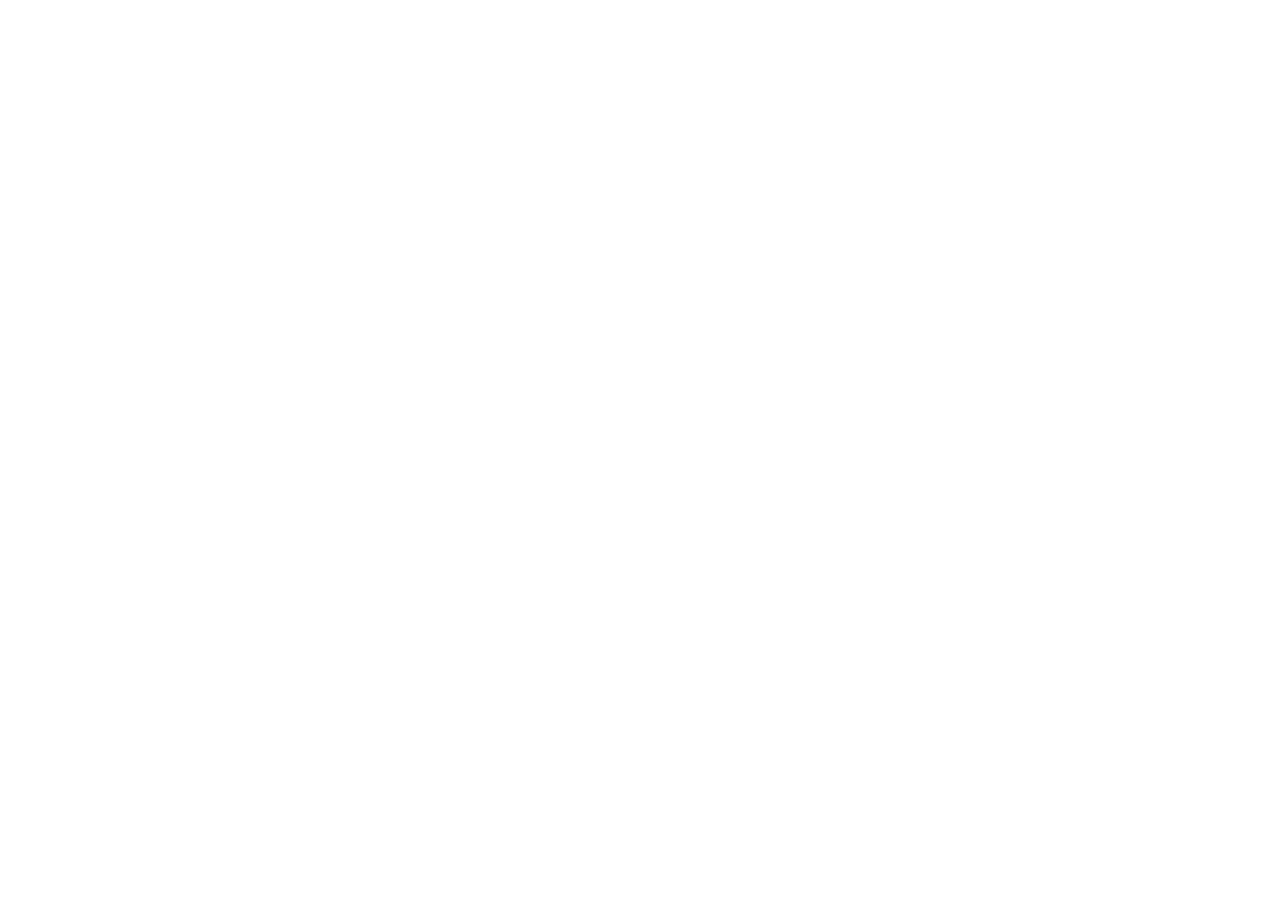
==== blog.html @ c59e4b24 "subiendo danza arte" ====
<!DOCTYPE html>
<html>
<head>
	<meta charset="UTF-8">
	<title>Escuela de Danza</title>
	<link rel='stylesheet' type='text/css' href='http://fonts.googleapis.com/css?family=Montserrat:400,700'>
	<link rel="stylesheet" type="text/css" href="css/grid-system.css">
	<link rel="stylesheet" type="text/css" href="css/utilities.css">
	<link rel="stylesheet" type="text/css" href="css/common.css">
	<link rel="stylesheet" type="text/css" href="css/blog.css">
</head>
<body>
	<!-- Inserta tu código aqui -->
</body>
</html>
---- css/utilities.css ----
/*Global*/
*{
	font-family: "Latolight";
}

@font-face{
	font-family: LatoHeavy;
	src: url(../fonts/LatoHeavy.ttf);
}
@font-face{
	font-family:Latolight ;
	src: url(../fonts/Latolight.ttf);
}
@font-face{
	font-family: DolceVita;
	src: url(../fonts/DolceVita.ttf);
}
@font-face{
	font-family: Neoteric-Bold;
	src: url(../fonts/Neoteric-Bold.ttf);
}

/* Shortcuts */

.pd-0{
	padding: 0;
}
.pt-5{
	padding-top: 5%;
}
.pb-5{
	padding-bottom: 5%;
}
.mg-0{
	margin: 0;
}
.w-100{
	width: 100%;
}
.lh{
	line-height: 1.5;
}
.text-center{
	text-align: center;
}
.text-left{
	text-align: left;
}
.text-white{
	color: white;
}
.text-gray{
	color: rgb(83, 88, 95);
}
.text-blue{
 color: #192951;
}
.a-none-decoration{
	text-decoration: none;
}
.bg-gray{
	background-color: rgb(244, 244, 244);
}
.bg-img-block{
	background-size: cover;
	background-repeat: no-repeat;
	background-position: center;
}
---- css/common.css ----
*{
margin: 0;
padding: 0;
}

.container{
	background-color: ;
}


nav{
	margin: 2%;
}

header li{
	list-style: none;
	display: inline-block;
}

header a{
text-decoration: none;
color: gray;
margin: 30%;
}
---- css/blog.css ----
/* Inserta tu codigo aqui */
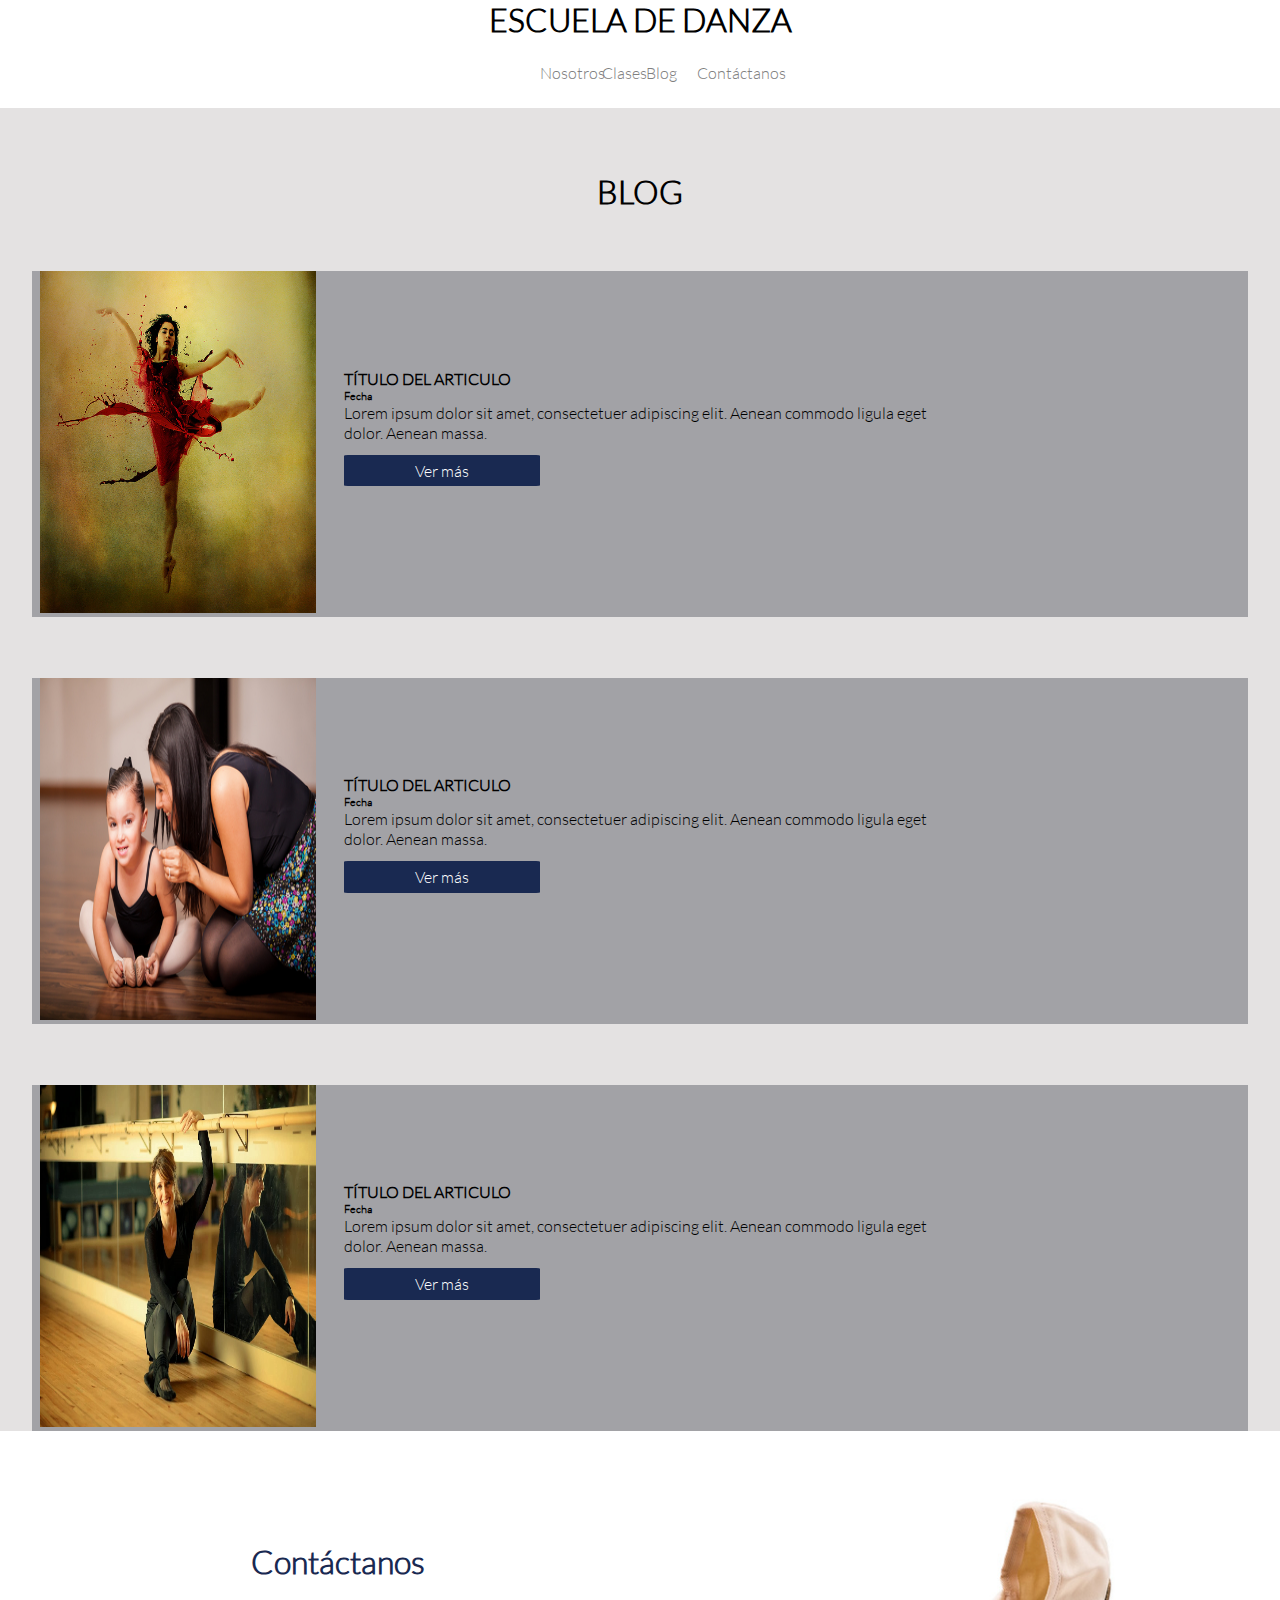
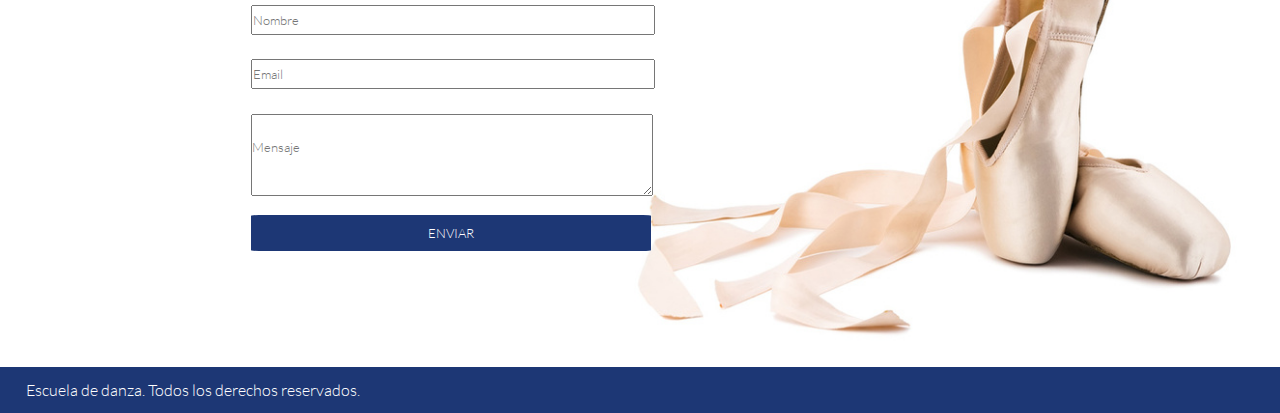
==== commit 9824a494: "terminando detalles" ====
--- a/blog.html
+++ b/blog.html
@@ -4,12 +4,106 @@
 	<meta charset="UTF-8">
 	<title>Escuela de Danza</title>
 	<link rel='stylesheet' type='text/css' href='http://fonts.googleapis.com/css?family=Montserrat:400,700'>
-	<link rel="stylesheet" type="text/css" href="css/grid-system.css">
+	<link rel="stylesheet" type="text/css" href="css/flexboxgrid.css">
 	<link rel="stylesheet" type="text/css" href="css/utilities.css">
 	<link rel="stylesheet" type="text/css" href="css/common.css">
 	<link rel="stylesheet" type="text/css" href="css/blog.css">
 </head>
 <body>
-	<!-- Inserta tu código aqui -->
+<!-- -----------------------------------------------ACA COMIENZA EL HEADER -->
+	<header>									
+		<div class="container">
+			<div class="row  center-xs">
+				<div class="col-xs-12">
+					<h1>ESCUELA DE DANZA</h1>
+				</div>	
+			</div>
+			<div class="row center-xs">
+				<div class="col-xs-12">
+					<nav>
+						<ul>
+							<li><a href="nosotros.html">Nosotros</a></li>
+							<li><a href="clases.html">Clases</a></li>
+							<li><a href="blog.html">Blog</a></li>
+							<li><a href="#">Contáctanos</a></li>
+						</ul>
+					</nav>
+				</div>	
+			</div>
+		</div>
+	</header>
+	<!-- --------------------------------------------------ACA COMIENZA SECCION BLOG-->
+	<section class="blog">
+		<div class="container">
+			<div class="row center-xs">
+				<div-col-xs-12>
+					<h1>BLOG</h1>
+				</div-col-xs-12>
+			</div>
+			<div class="row publicacion">
+				<div class="col-xs-3">
+					<img src="img/blog1.jpg">
+				</div>
+				<div class="col-xs-6 post">
+					<h4>TÍTULO DEL ARTICULO</h4>
+					<h6>Fecha</h6>
+					<p>Lorem ipsum dolor sit amet, consectetuer adipiscing elit. Aenean commodo ligula eget dolor. Aenean massa. </p>
+					<a href="#">Ver más</a>
+				</div>
+			</div>
+			<div class="row publicacion">
+				<div class="col-xs-3">
+					<img src="img/profesor_5.jpg">
+				</div>
+				<div class="col-xs-6 post">
+					<h4>TÍTULO DEL ARTICULO</h4>
+					<h6>Fecha</h6>
+					<p>Lorem ipsum dolor sit amet, consectetuer adipiscing elit. Aenean commodo ligula eget dolor. Aenean massa. </p>
+					<a href="#">Ver más</a>
+				</div>
+			</div>
+				<div class="row publicacion">
+				<div class="col-xs-3">
+					<img src="img/instructor_1.jpg">
+				</div>
+				<div class="col-xs-6 post">
+					<h4>TÍTULO DEL ARTICULO</h4>
+					<h6>Fecha</h6>
+					<p>Lorem ipsum dolor sit amet, consectetuer adipiscing elit. Aenean commodo ligula eget dolor. Aenean massa. </p>
+					<a href="#">Ver más</a>
+				</div>
+			</div>
+		</div>
+	</section>
+	<!-- --------------------------------------------------------ACA COMIENZA SECCION CONTACTO-->
+	<section class="contacto">								
+		<div class="container">
+			<div class="row contactenos col-xs-offset-2">
+				<div class="col-xs-6 form">
+					<h1>Contáctanos</h1>
+					<form class="campos">
+						<p><input name="name" type="text"  placeholder="Nombre" id="nombre"/></p>
+						
+						<p><input name="email" type="text"  placeholder="Email"/></p>
+						
+						<p><textarea name="text" placeholder="Mensaje"></textarea></p>
+						
+						<input type="submit" value="ENVIAR" id="btn-enviar"/>
+						</div>
+					</form>
+				</div>
+			</div>
+		</div>
+	</section>
+	<!-- ------------------------------------------------------ACA COMIENZA EL FOOTER-->
+	<footer>												
+		<div class="row start-xs">
+			<div class="col-xs-12">
+			<p>Escuela de danza. Todos los derechos reservados.</p>
+				
+			</div>
+		</div>
+	</footer>
+
 </body>
 </html>--- a/css/flexboxgrid.css
+++ b/css/flexboxgrid.css
@@ -0,0 +1,960 @@
+.container-fluid,
+.container {
+  margin-right: auto;
+  margin-left: auto;
+}
+
+.container-fluid {
+  padding-right: 3rem;
+  padding-left: 3rem;
+}
+
+.row {
+  box-sizing: border-box;
+  display: -webkit-box;
+  display: -ms-flexbox;
+  display: flex;
+  -webkit-box-flex: 0;
+  -ms-flex: 0 1 auto;
+  flex: 0 1 auto;
+  -webkit-box-orient: horizontal;
+  -webkit-box-direction: normal;
+  -ms-flex-direction: row;
+  flex-direction: row;
+  -ms-flex-wrap: wrap;
+  flex-wrap: wrap;
+  margin-right: -0.5rem;
+  margin-left: -0.5rem;
+}
+
+.row.reverse {
+  -webkit-box-orient: horizontal;
+  -webkit-box-direction: reverse;
+  -ms-flex-direction: row-reverse;
+  flex-direction: row-reverse;
+}
+
+.col.reverse {
+  -webkit-box-orient: vertical;
+  -webkit-box-direction: reverse;
+  -ms-flex-direction: column-reverse;
+  flex-direction: column-reverse;
+}
+
+.col-xs,
+.col-xs-1,
+.col-xs-2,
+.col-xs-3,
+.col-xs-4,
+.col-xs-5,
+.col-xs-6,
+.col-xs-7,
+.col-xs-8,
+.col-xs-9,
+.col-xs-10,
+.col-xs-11,
+.col-xs-12,
+.col-xs-offset-0,
+.col-xs-offset-1,
+.col-xs-offset-2,
+.col-xs-offset-3,
+.col-xs-offset-4,
+.col-xs-offset-5,
+.col-xs-offset-6,
+.col-xs-offset-7,
+.col-xs-offset-8,
+.col-xs-offset-9,
+.col-xs-offset-10,
+.col-xs-offset-11,
+.col-xs-offset-12 {
+  box-sizing: border-box;
+  -webkit-box-flex: 0;
+  -ms-flex: 0 0 auto;
+  flex: 0 0 auto;
+  padding-right: 0.5rem;
+  padding-left: 0.5rem;
+}
+
+.col-xs {
+  -webkit-box-flex: 1;
+  -ms-flex-positive: 1;
+  flex-grow: 1;
+  -ms-flex-preferred-size: 0;
+  flex-basis: 0;
+  max-width: 100%;
+}
+
+.col-xs-1 {
+  -ms-flex-preferred-size: 8.33333333%;
+  flex-basis: 8.33333333%;
+  max-width: 8.33333333%;
+}
+
+.col-xs-2 {
+  -ms-flex-preferred-size: 16.66666667%;
+  flex-basis: 16.66666667%;
+  max-width: 16.66666667%;
+}
+
+.col-xs-3 {
+  -ms-flex-preferred-size: 25%;
+  flex-basis: 25%;
+  max-width: 25%;
+}
+
+.col-xs-4 {
+  -ms-flex-preferred-size: 33.33333333%;
+  flex-basis: 33.33333333%;
+  max-width: 33.33333333%;
+}
+
+.col-xs-5 {
+  -ms-flex-preferred-size: 41.66666667%;
+  flex-basis: 41.66666667%;
+  max-width: 41.66666667%;
+}
+
+.col-xs-6 {
+  -ms-flex-preferred-size: 50%;
+  flex-basis: 50%;
+  max-width: 50%;
+}
+
+.col-xs-7 {
+  -ms-flex-preferred-size: 58.33333333%;
+  flex-basis: 58.33333333%;
+  max-width: 58.33333333%;
+}
+
+.col-xs-8 {
+  -ms-flex-preferred-size: 66.66666667%;
+  flex-basis: 66.66666667%;
+  max-width: 66.66666667%;
+}
+
+.col-xs-9 {
+  -ms-flex-preferred-size: 75%;
+  flex-basis: 75%;
+  max-width: 75%;
+}
+
+.col-xs-10 {
+  -ms-flex-preferred-size: 83.33333333%;
+  flex-basis: 83.33333333%;
+  max-width: 83.33333333%;
+}
+
+.col-xs-11 {
+  -ms-flex-preferred-size: 91.66666667%;
+  flex-basis: 91.66666667%;
+  max-width: 91.66666667%;
+}
+
+.col-xs-12 {
+  -ms-flex-preferred-size: 100%;
+  flex-basis: 100%;
+  max-width: 100%;
+}
+
+.col-xs-offset-0 {
+  margin-left: 0;
+}
+
+.col-xs-offset-1 {
+  margin-left: 8.33333333%;
+}
+
+.col-xs-offset-2 {
+  margin-left: 16.66666667%;
+}
+
+.col-xs-offset-3 {
+  margin-left: 25%;
+}
+
+.col-xs-offset-4 {
+  margin-left: 33.33333333%;
+}
+
+.col-xs-offset-5 {
+  margin-left: 41.66666667%;
+}
+
+.col-xs-offset-6 {
+  margin-left: 50%;
+}
+
+.col-xs-offset-7 {
+  margin-left: 58.33333333%;
+}
+
+.col-xs-offset-8 {
+  margin-left: 66.66666667%;
+}
+
+.col-xs-offset-9 {
+  margin-left: 75%;
+}
+
+.col-xs-offset-10 {
+  margin-left: 83.33333333%;
+}
+
+.col-xs-offset-11 {
+  margin-left: 91.66666667%;
+}
+
+.start-xs {
+  -webkit-box-pack: start;
+  -ms-flex-pack: start;
+  justify-content: flex-start;
+  text-align: start;
+}
+
+.center-xs {
+  -webkit-box-pack: center;
+  -ms-flex-pack: center;
+  justify-content: center;
+  text-align: center;
+}
+
+.end-xs {
+  -webkit-box-pack: end;
+  -ms-flex-pack: end;
+  justify-content: flex-end;
+  text-align: end;
+}
+
+.top-xs {
+  -webkit-box-align: start;
+  -ms-flex-align: start;
+  align-items: flex-start;
+}
+
+.middle-xs {
+  -webkit-box-align: center;
+  -ms-flex-align: center;
+  align-items: center;
+}
+
+.bottom-xs {
+  -webkit-box-align: end;
+  -ms-flex-align: end;
+  align-items: flex-end;
+}
+
+.around-xs {
+  -ms-flex-pack: distribute;
+  justify-content: space-around;
+}
+
+.between-xs {
+  -webkit-box-pack: justify;
+  -ms-flex-pack: justify;
+  justify-content: space-between;
+}
+
+.first-xs {
+  -webkit-box-ordinal-group: 0;
+  -ms-flex-order: -1;
+  order: -1;
+}
+
+.last-xs {
+  -webkit-box-ordinal-group: 2;
+  -ms-flex-order: 1;
+  order: 1;
+}
+
+@media only screen and (min-width: 48em) {
+  .container {
+    width: 49rem;
+  }
+
+  .col-sm,
+  .col-sm-1,
+  .col-sm-2,
+  .col-sm-3,
+  .col-sm-4,
+  .col-sm-5,
+  .col-sm-6,
+  .col-sm-7,
+  .col-sm-8,
+  .col-sm-9,
+  .col-sm-10,
+  .col-sm-11,
+  .col-sm-12,
+  .col-sm-offset-0,
+  .col-sm-offset-1,
+  .col-sm-offset-2,
+  .col-sm-offset-3,
+  .col-sm-offset-4,
+  .col-sm-offset-5,
+  .col-sm-offset-6,
+  .col-sm-offset-7,
+  .col-sm-offset-8,
+  .col-sm-offset-9,
+  .col-sm-offset-10,
+  .col-sm-offset-11,
+  .col-sm-offset-12 {
+    box-sizing: border-box;
+    -webkit-box-flex: 0;
+    -ms-flex: 0 0 auto;
+    flex: 0 0 auto;
+    padding-right: 0.5rem;
+    padding-left: 0.5rem;
+  }
+
+  .col-sm {
+    -webkit-box-flex: 1;
+    -ms-flex-positive: 1;
+    flex-grow: 1;
+    -ms-flex-preferred-size: 0;
+    flex-basis: 0;
+    max-width: 100%;
+  }
+
+  .col-sm-1 {
+    -ms-flex-preferred-size: 8.33333333%;
+    flex-basis: 8.33333333%;
+    max-width: 8.33333333%;
+  }
+
+  .col-sm-2 {
+    -ms-flex-preferred-size: 16.66666667%;
+    flex-basis: 16.66666667%;
+    max-width: 16.66666667%;
+  }
+
+  .col-sm-3 {
+    -ms-flex-preferred-size: 25%;
+    flex-basis: 25%;
+    max-width: 25%;
+  }
+
+  .col-sm-4 {
+    -ms-flex-preferred-size: 33.33333333%;
+    flex-basis: 33.33333333%;
+    max-width: 33.33333333%;
+  }
+
+  .col-sm-5 {
+    -ms-flex-preferred-size: 41.66666667%;
+    flex-basis: 41.66666667%;
+    max-width: 41.66666667%;
+  }
+
+  .col-sm-6 {
+    -ms-flex-preferred-size: 50%;
+    flex-basis: 50%;
+    max-width: 50%;
+  }
+
+  .col-sm-7 {
+    -ms-flex-preferred-size: 58.33333333%;
+    flex-basis: 58.33333333%;
+    max-width: 58.33333333%;
+  }
+
+  .col-sm-8 {
+    -ms-flex-preferred-size: 66.66666667%;
+    flex-basis: 66.66666667%;
+    max-width: 66.66666667%;
+  }
+
+  .col-sm-9 {
+    -ms-flex-preferred-size: 75%;
+    flex-basis: 75%;
+    max-width: 75%;
+  }
+
+  .col-sm-10 {
+    -ms-flex-preferred-size: 83.33333333%;
+    flex-basis: 83.33333333%;
+    max-width: 83.33333333%;
+  }
+
+  .col-sm-11 {
+    -ms-flex-preferred-size: 91.66666667%;
+    flex-basis: 91.66666667%;
+    max-width: 91.66666667%;
+  }
+
+  .col-sm-12 {
+    -ms-flex-preferred-size: 100%;
+    flex-basis: 100%;
+    max-width: 100%;
+  }
+
+  .col-sm-offset-0 {
+    margin-left: 0;
+  }
+
+  .col-sm-offset-1 {
+    margin-left: 8.33333333%;
+  }
+
+  .col-sm-offset-2 {
+    margin-left: 16.66666667%;
+  }
+
+  .col-sm-offset-3 {
+    margin-left: 25%;
+  }
+
+  .col-sm-offset-4 {
+    margin-left: 33.33333333%;
+  }
+
+  .col-sm-offset-5 {
+    margin-left: 41.66666667%;
+  }
+
+  .col-sm-offset-6 {
+    margin-left: 50%;
+  }
+
+  .col-sm-offset-7 {
+    margin-left: 58.33333333%;
+  }
+
+  .col-sm-offset-8 {
+    margin-left: 66.66666667%;
+  }
+
+  .col-sm-offset-9 {
+    margin-left: 75%;
+  }
+
+  .col-sm-offset-10 {
+    margin-left: 83.33333333%;
+  }
+
+  .col-sm-offset-11 {
+    margin-left: 91.66666667%;
+  }
+
+  .start-sm {
+    -webkit-box-pack: start;
+    -ms-flex-pack: start;
+    justify-content: flex-start;
+    text-align: start;
+  }
+
+  .center-sm {
+    -webkit-box-pack: center;
+    -ms-flex-pack: center;
+    justify-content: center;
+    text-align: center;
+  }
+
+  .end-sm {
+    -webkit-box-pack: end;
+    -ms-flex-pack: end;
+    justify-content: flex-end;
+    text-align: end;
+  }
+
+  .top-sm {
+    -webkit-box-align: start;
+    -ms-flex-align: start;
+    align-items: flex-start;
+  }
+
+  .middle-sm {
+    -webkit-box-align: center;
+    -ms-flex-align: center;
+    align-items: center;
+  }
+
+  .bottom-sm {
+    -webkit-box-align: end;
+    -ms-flex-align: end;
+    align-items: flex-end;
+  }
+
+  .around-sm {
+    -ms-flex-pack: distribute;
+    justify-content: space-around;
+  }
+
+  .between-sm {
+    -webkit-box-pack: justify;
+    -ms-flex-pack: justify;
+    justify-content: space-between;
+  }
+
+  .first-sm {
+    -webkit-box-ordinal-group: 0;
+    -ms-flex-order: -1;
+    order: -1;
+  }
+
+  .last-sm {
+    -webkit-box-ordinal-group: 2;
+    -ms-flex-order: 1;
+    order: 1;
+  }
+}
+
+@media only screen and (min-width: 64em) {
+  .container {
+    width: 65rem;
+  }
+
+  .col-md,
+  .col-md-1,
+  .col-md-2,
+  .col-md-3,
+  .col-md-4,
+  .col-md-5,
+  .col-md-6,
+  .col-md-7,
+  .col-md-8,
+  .col-md-9,
+  .col-md-10,
+  .col-md-11,
+  .col-md-12,
+  .col-md-offset-0,
+  .col-md-offset-1,
+  .col-md-offset-2,
+  .col-md-offset-3,
+  .col-md-offset-4,
+  .col-md-offset-5,
+  .col-md-offset-6,
+  .col-md-offset-7,
+  .col-md-offset-8,
+  .col-md-offset-9,
+  .col-md-offset-10,
+  .col-md-offset-11,
+  .col-md-offset-12 {
+    box-sizing: border-box;
+    -webkit-box-flex: 0;
+    -ms-flex: 0 0 auto;
+    flex: 0 0 auto;
+    padding-right: 0.5rem;
+    padding-left: 0.5rem;
+  }
+
+  .col-md {
+    -webkit-box-flex: 1;
+    -ms-flex-positive: 1;
+    flex-grow: 1;
+    -ms-flex-preferred-size: 0;
+    flex-basis: 0;
+    max-width: 100%;
+  }
+
+  .col-md-1 {
+    -ms-flex-preferred-size: 8.33333333%;
+    flex-basis: 8.33333333%;
+    max-width: 8.33333333%;
+  }
+
+  .col-md-2 {
+    -ms-flex-preferred-size: 16.66666667%;
+    flex-basis: 16.66666667%;
+    max-width: 16.66666667%;
+  }
+
+  .col-md-3 {
+    -ms-flex-preferred-size: 25%;
+    flex-basis: 25%;
+    max-width: 25%;
+  }
+
+  .col-md-4 {
+    -ms-flex-preferred-size: 33.33333333%;
+    flex-basis: 33.33333333%;
+    max-width: 33.33333333%;
+  }
+
+  .col-md-5 {
+    -ms-flex-preferred-size: 41.66666667%;
+    flex-basis: 41.66666667%;
+    max-width: 41.66666667%;
+  }
+
+  .col-md-6 {
+    -ms-flex-preferred-size: 50%;
+    flex-basis: 50%;
+    max-width: 50%;
+  }
+
+  .col-md-7 {
+    -ms-flex-preferred-size: 58.33333333%;
+    flex-basis: 58.33333333%;
+    max-width: 58.33333333%;
+  }
+
+  .col-md-8 {
+    -ms-flex-preferred-size: 66.66666667%;
+    flex-basis: 66.66666667%;
+    max-width: 66.66666667%;
+  }
+
+  .col-md-9 {
+    -ms-flex-preferred-size: 75%;
+    flex-basis: 75%;
+    max-width: 75%;
+  }
+
+  .col-md-10 {
+    -ms-flex-preferred-size: 83.33333333%;
+    flex-basis: 83.33333333%;
+    max-width: 83.33333333%;
+  }
+
+  .col-md-11 {
+    -ms-flex-preferred-size: 91.66666667%;
+    flex-basis: 91.66666667%;
+    max-width: 91.66666667%;
+  }
+
+  .col-md-12 {
+    -ms-flex-preferred-size: 100%;
+    flex-basis: 100%;
+    max-width: 100%;
+  }
+
+  .col-md-offset-0 {
+    margin-left: 0;
+  }
+
+  .col-md-offset-1 {
+    margin-left: 8.33333333%;
+  }
+
+  .col-md-offset-2 {
+    margin-left: 16.66666667%;
+  }
+
+  .col-md-offset-3 {
+    margin-left: 25%;
+  }
+
+  .col-md-offset-4 {
+    margin-left: 33.33333333%;
+  }
+
+  .col-md-offset-5 {
+    margin-left: 41.66666667%;
+  }
+
+  .col-md-offset-6 {
+    margin-left: 50%;
+  }
+
+  .col-md-offset-7 {
+    margin-left: 58.33333333%;
+  }
+
+  .col-md-offset-8 {
+    margin-left: 66.66666667%;
+  }
+
+  .col-md-offset-9 {
+    margin-left: 75%;
+  }
+
+  .col-md-offset-10 {
+    margin-left: 83.33333333%;
+  }
+
+  .col-md-offset-11 {
+    margin-left: 91.66666667%;
+  }
+
+  .start-md {
+    -webkit-box-pack: start;
+    -ms-flex-pack: start;
+    justify-content: flex-start;
+    text-align: start;
+  }
+
+  .center-md {
+    -webkit-box-pack: center;
+    -ms-flex-pack: center;
+    justify-content: center;
+    text-align: center;
+  }
+
+  .end-md {
+    -webkit-box-pack: end;
+    -ms-flex-pack: end;
+    justify-content: flex-end;
+    text-align: end;
+  }
+
+  .top-md {
+    -webkit-box-align: start;
+    -ms-flex-align: start;
+    align-items: flex-start;
+  }
+
+  .middle-md {
+    -webkit-box-align: center;
+    -ms-flex-align: center;
+    align-items: center;
+  }
+
+  .bottom-md {
+    -webkit-box-align: end;
+    -ms-flex-align: end;
+    align-items: flex-end;
+  }
+
+  .around-md {
+    -ms-flex-pack: distribute;
+    justify-content: space-around;
+  }
+
+  .between-md {
+    -webkit-box-pack: justify;
+    -ms-flex-pack: justify;
+    justify-content: space-between;
+  }
+
+  .first-md {
+    -webkit-box-ordinal-group: 0;
+    -ms-flex-order: -1;
+    order: -1;
+  }
+
+  .last-md {
+    -webkit-box-ordinal-group: 2;
+    -ms-flex-order: 1;
+    order: 1;
+  }
+}
+
+@media only screen and (min-width: 75em) {
+  .container {
+    width: 76rem;
+  }
+
+  .col-lg,
+  .col-lg-1,
+  .col-lg-2,
+  .col-lg-3,
+  .col-lg-4,
+  .col-lg-5,
+  .col-lg-6,
+  .col-lg-7,
+  .col-lg-8,
+  .col-lg-9,
+  .col-lg-10,
+  .col-lg-11,
+  .col-lg-12,
+  .col-lg-offset-0,
+  .col-lg-offset-1,
+  .col-lg-offset-2,
+  .col-lg-offset-3,
+  .col-lg-offset-4,
+  .col-lg-offset-5,
+  .col-lg-offset-6,
+  .col-lg-offset-7,
+  .col-lg-offset-8,
+  .col-lg-offset-9,
+  .col-lg-offset-10,
+  .col-lg-offset-11,
+  .col-lg-offset-12 {
+    box-sizing: border-box;
+    -webkit-box-flex: 0;
+    -ms-flex: 0 0 auto;
+    flex: 0 0 auto;
+    padding-right: 0.5rem;
+    padding-left: 0.5rem;
+  }
+
+  .col-lg {
+    -webkit-box-flex: 1;
+    -ms-flex-positive: 1;
+    flex-grow: 1;
+    -ms-flex-preferred-size: 0;
+    flex-basis: 0;
+    max-width: 100%;
+  }
+
+  .col-lg-1 {
+    -ms-flex-preferred-size: 8.33333333%;
+    flex-basis: 8.33333333%;
+    max-width: 8.33333333%;
+  }
+
+  .col-lg-2 {
+    -ms-flex-preferred-size: 16.66666667%;
+    flex-basis: 16.66666667%;
+    max-width: 16.66666667%;
+  }
+
+  .col-lg-3 {
+    -ms-flex-preferred-size: 25%;
+    flex-basis: 25%;
+    max-width: 25%;
+  }
+
+  .col-lg-4 {
+    -ms-flex-preferred-size: 33.33333333%;
+    flex-basis: 33.33333333%;
+    max-width: 33.33333333%;
+  }
+
+  .col-lg-5 {
+    -ms-flex-preferred-size: 41.66666667%;
+    flex-basis: 41.66666667%;
+    max-width: 41.66666667%;
+  }
+
+  .col-lg-6 {
+    -ms-flex-preferred-size: 50%;
+    flex-basis: 50%;
+    max-width: 50%;
+  }
+
+  .col-lg-7 {
+    -ms-flex-preferred-size: 58.33333333%;
+    flex-basis: 58.33333333%;
+    max-width: 58.33333333%;
+  }
+
+  .col-lg-8 {
+    -ms-flex-preferred-size: 66.66666667%;
+    flex-basis: 66.66666667%;
+    max-width: 66.66666667%;
+  }
+
+  .col-lg-9 {
+    -ms-flex-preferred-size: 75%;
+    flex-basis: 75%;
+    max-width: 75%;
+  }
+
+  .col-lg-10 {
+    -ms-flex-preferred-size: 83.33333333%;
+    flex-basis: 83.33333333%;
+    max-width: 83.33333333%;
+  }
+
+  .col-lg-11 {
+    -ms-flex-preferred-size: 91.66666667%;
+    flex-basis: 91.66666667%;
+    max-width: 91.66666667%;
+  }
+
+  .col-lg-12 {
+    -ms-flex-preferred-size: 100%;
+    flex-basis: 100%;
+    max-width: 100%;
+  }
+
+  .col-lg-offset-0 {
+    margin-left: 0;
+  }
+
+  .col-lg-offset-1 {
+    margin-left: 8.33333333%;
+  }
+
+  .col-lg-offset-2 {
+    margin-left: 16.66666667%;
+  }
+
+  .col-lg-offset-3 {
+    margin-left: 25%;
+  }
+
+  .col-lg-offset-4 {
+    margin-left: 33.33333333%;
+  }
+
+  .col-lg-offset-5 {
+    margin-left: 41.66666667%;
+  }
+
+  .col-lg-offset-6 {
+    margin-left: 50%;
+  }
+
+  .col-lg-offset-7 {
+    margin-left: 58.33333333%;
+  }
+
+  .col-lg-offset-8 {
+    margin-left: 66.66666667%;
+  }
+
+  .col-lg-offset-9 {
+    margin-left: 75%;
+  }
+
+  .col-lg-offset-10 {
+    margin-left: 83.33333333%;
+  }
+
+  .col-lg-offset-11 {
+    margin-left: 91.66666667%;
+  }
+
+  .start-lg {
+    -webkit-box-pack: start;
+    -ms-flex-pack: start;
+    justify-content: flex-start;
+    text-align: start;
+  }
+
+  .center-lg {
+    -webkit-box-pack: center;
+    -ms-flex-pack: center;
+    justify-content: center;
+    text-align: center;
+  }
+
+  .end-lg {
+    -webkit-box-pack: end;
+    -ms-flex-pack: end;
+    justify-content: flex-end;
+    text-align: end;
+  }
+
+  .top-lg {
+    -webkit-box-align: start;
+    -ms-flex-align: start;
+    align-items: flex-start;
+  }
+
+  .middle-lg {
+    -webkit-box-align: center;
+    -ms-flex-align: center;
+    align-items: center;
+  }
+
+  .bottom-lg {
+    -webkit-box-align: end;
+    -ms-flex-align: end;
+    align-items: flex-end;
+  }
+
+  .around-lg {
+    -ms-flex-pack: distribute;
+    justify-content: space-around;
+  }
+
+  .between-lg {
+    -webkit-box-pack: justify;
+    -ms-flex-pack: justify;
+    justify-content: space-between;
+  }
+
+  .first-lg {
+    -webkit-box-ordinal-group: 0;
+    -ms-flex-order: -1;
+    order: -1;
+  }
+
+  .last-lg {
+    -webkit-box-ordinal-group: 2;
+    -ms-flex-order: 1;
+    order: 1;
+  }
+}--- a/css/common.css
+++ b/css/common.css
@@ -3,10 +3,8 @@
 padding: 0;
 }
 
-.container{
-	background-color: ;
-}
 
+								/** ESTILOS SECCION HEADER - MENU **/
 
 nav{
 	margin: 2%;
@@ -21,4 +19,52 @@
 text-decoration: none;
 color: gray;
 margin: 30%;
-}+}
+
+										/** ESTILOS SECCION CONTACTO **/
+
+.contactenos{
+	background:url(../img/shoes_1.jpg);
+	background-size:contain;
+	background-repeat:no-repeat;
+	background-position:right; 
+	height: 50vh;
+}
+.form{
+	margin: 5% 0;
+	width: 100%;
+	
+}
+.form h1{
+	font-size: 2em;
+	color: #192951;
+}
+textarea, input{
+	width: 400px;
+	margin-top: 5%;
+}
+
+input{
+	padding: 1% 0;
+}
+
+textarea{
+	padding: 5% 0;
+}
+
+#btn-enviar {
+	background-color: #1d3775;
+	padding: 10px 0%;
+	margin-top: 3%;
+	color: #fff;
+	border: none;
+	border-radius: 2%;
+}
+												/** ACÁ LOS ESTILOS DEL FOOTER **/
+footer{
+	margin-top: 2%;
+	background-color: #1d3775;
+	color: #fff;
+	padding: 1% 2%;
+}
+
--- a/css/blog.css
+++ b/css/blog.css
@@ -1 +1,40 @@
-/* Inserta tu codigo aqui */+
+
+
+
+
+											/** ACA LOS ESTILOS DE LA SECCION BLOG**/
+
+.blog {
+	background-color: #E4E2E2;
+	padding-top: 5%;
+
+}
+
+.publicacion{
+background-color: #A2A2A6;
+margin: 5% auto;
+
+}
+
+.blog img{
+	width: 96%;
+    height: 38vh;
+}
+
+.post {
+	padding-top: 8%;
+}
+
+.post p{
+	padding-bottom: 3%;
+}
+
+.post a {
+	background-color: #192951;
+    padding: 1% 12%;
+    text-decoration: none;
+    color: #fff;
+    border-radius: 2%;
+}
+
